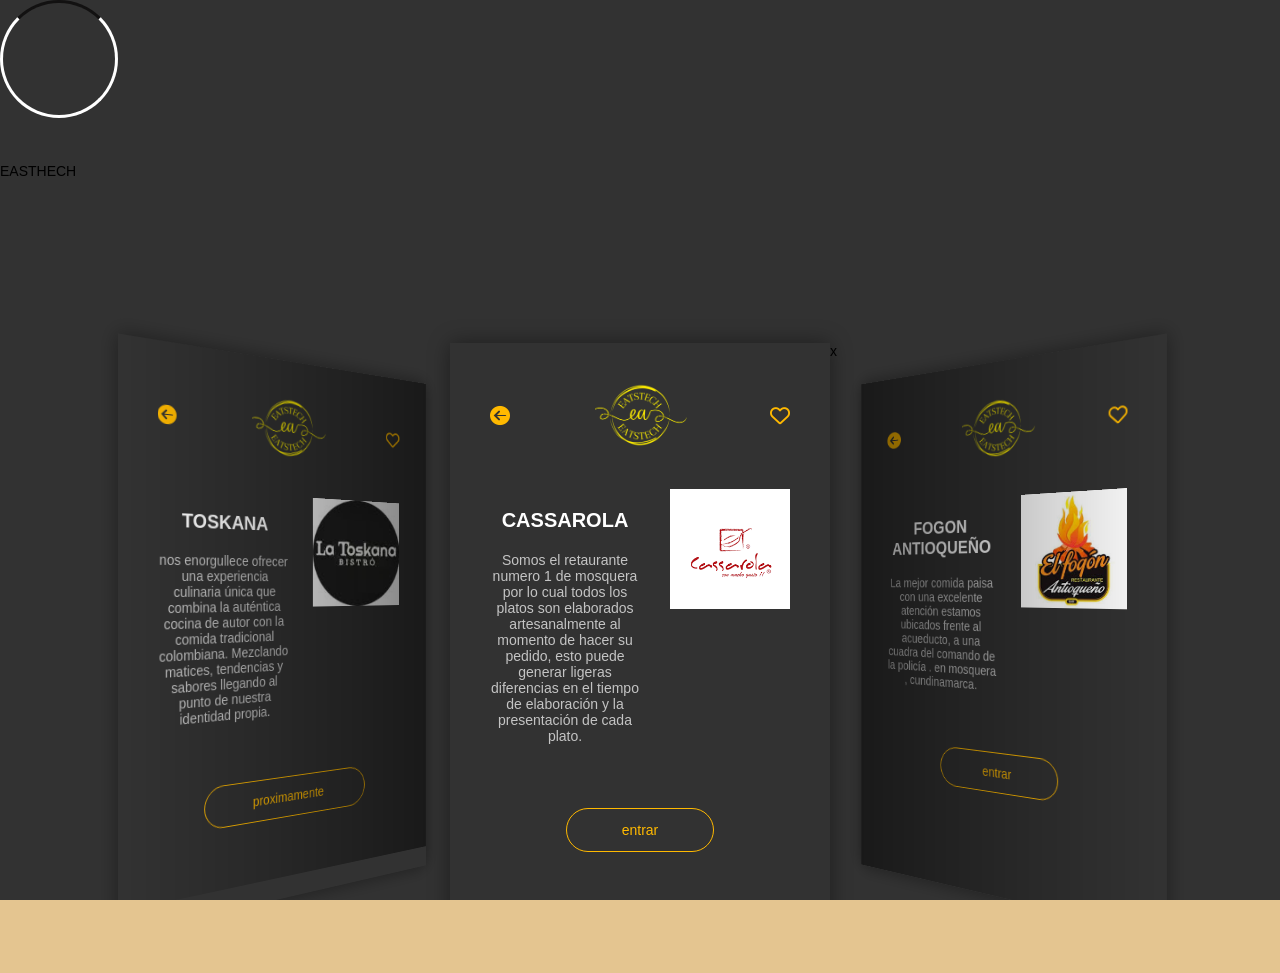
==== pages/index.html @ 960f51e7 "primera version, falta eliminar archivos que no sirven y corregir algunas cosas" ====
<!DOCTYPE html>
<html lang="es">

<head>
    <meta charset="UTF-8">
    <meta name="viewport" content="width=device-width, initial-scale=1.0">
    <title>productos</title>
    <link rel="stylesheet" href="https://cdnjs.cloudflare.com/ajax/libs/font-awesome/6.4.0/css/all.min.css"
        integrity="sha512-iecdLmaskl7CVkqkXNQ/ZH/XLlvWZOJyj7Yy7tcenmpD1ypASozpmT/E0iPtmFIB46ZmdtAc9eNBvH0H/ZpiBw=="
        crossorigin="anonymous" referrerpolicy="no-referrer" />
    <link rel="stylesheet" href="https://cdn.jsdelivr.net/npm/swiper@9/swiper-bundle.min.css" />
    <link rel="stylesheet" href="../assets/css/style1.css">
</head>

<body>
    <div id="preload">
        <div class="preload loaded"></div>
        <div class="circle"></div>
        <p class="text">EASTHECH</p>
    </div>

    <div class="swiper mySwiper">

        <div class="swiper-wrapper">

            <div class="swiper-slide">
                <div class="icons">
                    <i class="fa-solid fa-circle-arrow-left"></i>
                    <img src="../assets/images/logo_producto(1).png" alt="">
                    <i class="fa-regular fa-heart"></i>
                </div>
                <div class="product-content">
                    <div class="product-txt">
                        <h3>CASSAROLA</h3>
                        <p>
                            Somos el retaurante numero 1 de mosquera por lo cual todos los platos son elaborados
                            artesanalmente al momento de hacer su pedido, esto puede generar ligeras diferencias en el
                            tiempo de elaboración y la presentación de cada plato.

                        </p>
                    </div>
                    <div class="product-img">
                        <img src="[data-uri]"
                            alt="">

                    </div>
                </div>
                <a href="./casarolla.html" class="btn-1">entrar</a>
            </div>

            <div class="swiper-slide">
                <div class="icons">
                    <i class="fa-solid fa-circle-arrow-left"></i>
                    <img src="../assets/images/logo_producto(1).png" alt="">
                    <i class="fa-regular fa-heart"></i>
                </div>
                <div class="product-content">
                    <div class="product-txt">
                        <h3>FOGON ANTIOQUEÑO</h3>
                        <p>
                            La mejor comida paisa con una excelente atención estamos ubicados frente al acueducto, a una
                            cuadra del comando de la policía . en mosquera , cundinamarca.

                        </p>
                    </div>
                    <div class="product-img">
                        <img src="[data-uri]"
                            alt="">

                    </div>
                </div>
                <a href="../pages/REDTINDEX.HTML" class="btn-1">entrar</a>
            </div>

            <div class="swiper-slide">
                <div class="icons">
                    <i class="fa-solid fa-circle-arrow-left"></i>
                    <img src="../assets/images/logo_producto(1).png" alt="">
                    <i class="fa-regular fa-heart"></i>
                </div>
                <div class="product-content">
                    <div class="product-txt">
                        <h3>TOSKANA</h3>
                        <p>
                            nos enorgullece ofrecer una experiencia culinaria única que combina la auténtica cocina de
                            autor con la comida tradicional colombiana. Mezclando matices, tendencias y sabores llegando
                            al punto de nuestra identidad propia.
                        </p>
                    </div>
                    <div class="product-img">
                        <img
                            src="[data-uri]">

                    </div>
                </div>
                <a href="./index.html" class="btn-1">proximamente</a>
            </div>

            x
        </div>

    </div>

    <script src="https://cdn.jsdelivr.net/npm/swiper@9/swiper-bundle.min.js"> </script>
    <script>

        window.addEventListener("load", () => {
            const preloader = document.getElementById("preloader");
            preloader.style.opacity = "0";

            setTimeout(() => {
                preloader.style.display = "none";
            }, 500);
        });



        var swiper = new Swiper(".mySwiper", {
            effect: "coverflow",
            grabCursor: true,
            centeredSlides: true,
            slidesPerView: "auto",
            loop: true,
            coverFlowEffect: {
                depth: 500,
                modifier: 1,
                slidesShadows: true,
                rotate: 0,
                stretch: 0
            }

        }

        )
    </script>


</body>

</html>
---- assets/css/style1.css ----
html,

:root {

  /* COLORES */
  --gold-crayola: hsl(38, 61%, 73%);
  --white: hsla(0, 0%, 100%, 1);
  --smoky-black-3: hsla(0, 3%, 7%, 1);
  --eerie-black-3: hsla(180, 2%, 8%, 1);

  /* GRADIENTE DEL TEXTO */
  --loading-text-gradient: linear-gradient(
    90deg,
    transparent 0% 16.66%,
    var(--smoky-black-3) 33.33% 50%,
    transparent 66.66% 75%
  );

  /* TIPOGRAFÍA */
  --weight-bold: 700;

  /* BORDER */
  --radius-circle: 50%;

  /* TRANSICIONES */
  --transition-1: 250ms ease;
  --transition-2: 500ms ease;

}

body{
    position: relative;
    height: 100%;
}
body{
    background-color: #323232;
    font-family: Helvetica Neue, Helvetica;
    font-size: 14px;
    color: #000;
    margin: 0;
    padding: 0;
}

.preload {
  position: fixed;
  top: 0;
  left: 0;
  right: 0;
  bottom: 0;
  background-color: var(--gold-crayola);
  z-index: 10;
  display: grid;
  place-content: center;
  justify-items: center;
  transition: var(--transition-2);
}

.preload > * { transition: var(--transition-1); }

.preload.loaded > * { opacity: 0; }

.preload.loaded {
  transition-delay: 250ms;
  transform: translateY(100%);
}

.circle {
  width: 112px;
  height: 112px;
  border-radius: var(--radius-circle);
  border: 3px solid var(--white);
  border-block-start-color: var(--smoky-black-3);
  margin-block-end: 45px;
  animation: rotate360 1s linear infinite;
}

@keyframes rotate360 {
  0% { transform: rotate(0); }
  100% { transform: rotate(1turn); }
}

.preload .text {
  background-image: var(--loading-text-gradient);
  background-size: 500%;
  font-size: calc(2rem + 3vw);
  font-weight: var(--weight-bold);
  line-height: 1em;
  text-transform: uppercase;
  letter-spacing: 16px;
  padding-inline-start: 16px;
  -webkit-text-fill-color: transparent;
  background-clip: text;
  -webkit-background-clip: text;
  -webkit-text-stroke: 0.5px var(--eerie-black-3);
  animation: loadingText linear 2s infinite;
}

@keyframes loadingText {
  0% { background-position: 100%; }
  100% { background-position: 0%; }
}

.swiper{
    width: 100%;
    padding: 150px 0 50px 0;
}
.swiper-slide{
    width: 300px;
    height: 500px;
    background-color: #323232;
    box-shadow: 0 0 20px rgba(0, 0, 0, 0.4);
    padding: 40px;
    text-align: center;
}
.icons{
    display: flex;
    justify-content: space-between;
    align-items: center;
    margin-bottom: 40px;
}
.icons i {
    font-size: 20px;
    color: #FFB900;
}
.icons img{
    width: 120px;
}
.product-content{
    display: flex;
    justify-content: space-between;
}
.product-txt{
    flex-basis: 50%;
}
.product-txt span{
    font-size: 25px;
    color: #FFB900;
    font-weight: bold;
}
.product-txt h3{
    font-size: 20px;
    color: #FFFFFF;
    text-transform: uppercase;
}
.product-txt p {
    font-size: 14px;
    color: #C4C4C4;
}
.product-img{
    flex-basis: 50%;
    text-align: right;
}
.product-img img{
    width: 120px;
}
.btn-1{
    display: inline-block;
    padding: 13px 55px;
    border: 1px solid #FFB900;
    border-radius: 25px;
    color: #FFB900;
    text-decoration: none;
    margin-top: 50px;
}
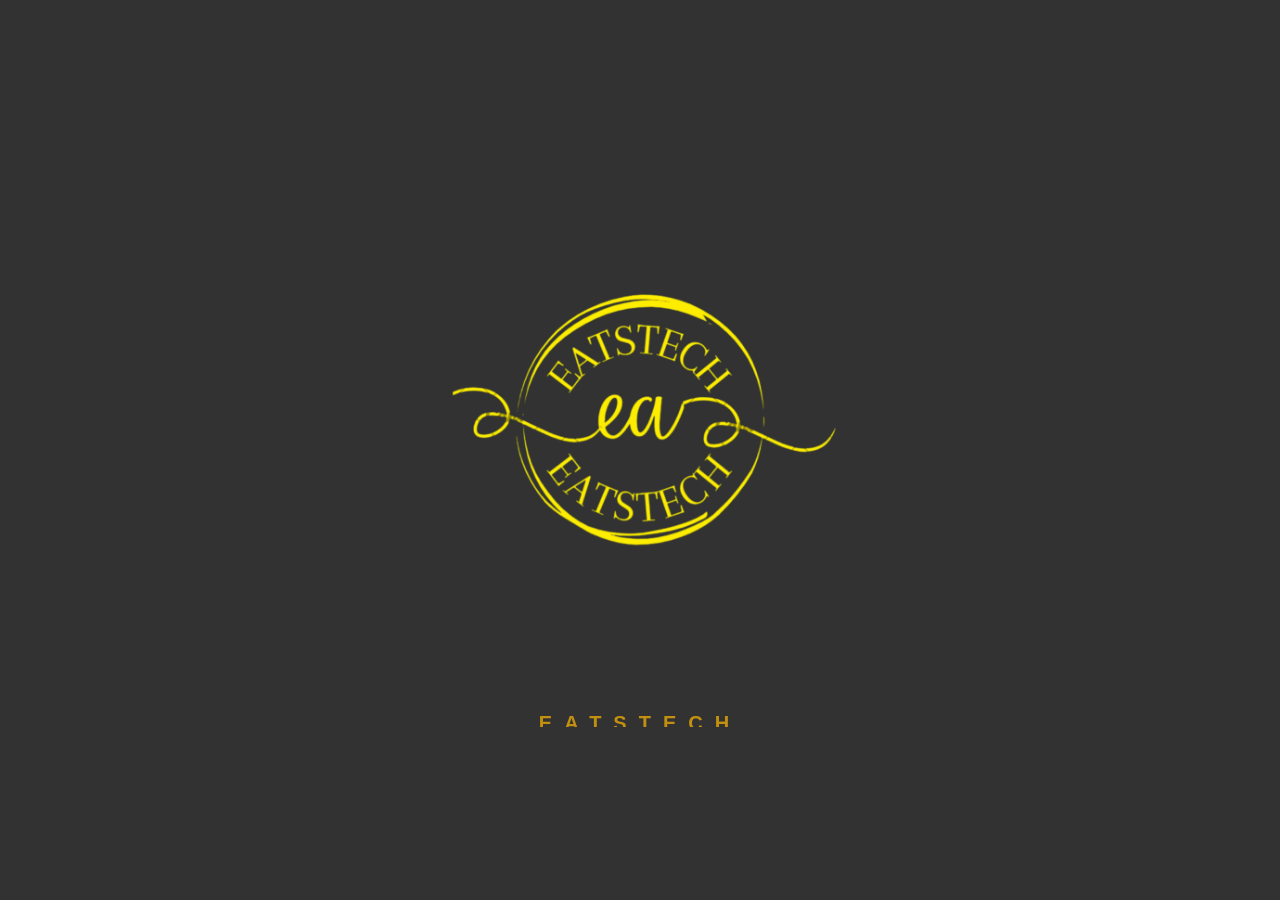
==== commit 94da9776: "agregamos una pantalla de carga y el navbar junto al login" ====
--- a/pages/index.html
+++ b/pages/index.html
@@ -13,11 +13,29 @@
 </head>
 
 <body>
-    <div id="preload">
-        <div class="preload loaded"></div>
-        <div class="circle"></div>
-        <p class="text">EASTHECH</p>
+
+
+    <div class="loading-page">
+        <img id="svg" src="../assets/images/logo.png" alt="Logo">
+        <div class="name-container">
+            <div class="logo-name">EATSTECH</div>
+        </div>
     </div>
+
+ <nav class="navbar">
+    <div class="nav-container">
+        <img src="../assets/images/logo.png" alt="Logo" class="nav-logo">
+        <ul class="nav-links">
+            <li><a href="#">Home</a></li>
+            <li><a href="#">Servicios</a></li>
+            <li><a href="#">Sobre Nosotros</a></li>
+            <li><a href="#">Contáctanos</a></li>
+        </ul>
+        <div class="nav-buttons">
+            <a href="/Eatstech\modules\usuarios\iniciodesesion.php" class="btn-login">Login</a>
+        </div>
+    </div>
+ </nav>
 
     <div class="swiper mySwiper">
 
@@ -69,7 +87,7 @@
 
                     </div>
                 </div>
-                <a href="../pages/REDTINDEX.HTML" class="btn-1">entrar</a>
+                <a href="./index.html" class="btn-1">Proximamente</a>
             </div>
 
             <div class="swiper-slide">
@@ -101,19 +119,9 @@
 
     </div>
 
+    <script src="https://cdnjs.cloudflare.com/ajax/libs/gsap/3.12.2/gsap.min.js"></script>
     <script src="https://cdn.jsdelivr.net/npm/swiper@9/swiper-bundle.min.js"> </script>
     <script>
-
-        window.addEventListener("load", () => {
-            const preloader = document.getElementById("preloader");
-            preloader.style.opacity = "0";
-
-            setTimeout(() => {
-                preloader.style.display = "none";
-            }, 500);
-        });
-
-
 
         var swiper = new Swiper(".mySwiper", {
             effect: "coverflow",
@@ -131,7 +139,40 @@
 
         }
 
-        )
+        );
+
+        // Agrega la clase 'loading' al body al inicio
+        document.body.classList.add("loading");
+
+        gsap.fromTo(
+            ".logo-name",
+            { y: 50, opacity: 0 },
+            { y: 0, opacity: 1, duration: 2, delay: 0.5 }
+        );
+
+        gsap.fromTo(
+            "#svg",
+            { scale: 0.5, opacity: 0 },
+            { scale: 1, opacity: 1, duration: 1.5, ease: "back.out(1.7)" }
+        );
+
+        gsap.fromTo(
+            ".loading-page",
+            { opacity: 1 },
+            {
+                opacity: 0,
+                duration: 1.5,
+                delay: 2.5,
+                onComplete: () => {
+                    // Cuando termina la animación, oculta la pantalla
+                    // y muestra el contenido
+                    document.querySelector(".loading-page").style.display = "none";
+                    document.querySelector(".swiper").style.visibility = "visible";
+                    document.body.classList.remove("loading");
+                }
+            }
+        );
+
     </script>
 
 
--- a/assets/css/style1.css
+++ b/assets/css/style1.css
@@ -1,33 +1,4 @@
 html,
-
-:root {
-
-  /* COLORES */
-  --gold-crayola: hsl(38, 61%, 73%);
-  --white: hsla(0, 0%, 100%, 1);
-  --smoky-black-3: hsla(0, 3%, 7%, 1);
-  --eerie-black-3: hsla(180, 2%, 8%, 1);
-
-  /* GRADIENTE DEL TEXTO */
-  --loading-text-gradient: linear-gradient(
-    90deg,
-    transparent 0% 16.66%,
-    var(--smoky-black-3) 33.33% 50%,
-    transparent 66.66% 75%
-  );
-
-  /* TIPOGRAFÍA */
-  --weight-bold: 700;
-
-  /* BORDER */
-  --radius-circle: 50%;
-
-  /* TRANSICIONES */
-  --transition-1: 250ms ease;
-  --transition-2: 500ms ease;
-
-}
-
 body{
     position: relative;
     height: 100%;
@@ -41,68 +12,118 @@
     padding: 0;
 }
 
-.preload {
-  position: fixed;
-  top: 0;
-  left: 0;
-  right: 0;
-  bottom: 0;
-  background-color: var(--gold-crayola);
-  z-index: 10;
-  display: grid;
-  place-content: center;
-  justify-items: center;
-  transition: var(--transition-2);
+body.loading {
+    overflow: hidden;
 }
 
-.preload > * { transition: var(--transition-1); }
-
-.preload.loaded > * { opacity: 0; }
-
-.preload.loaded {
-  transition-delay: 250ms;
-  transform: translateY(100%);
+.loading-page {
+    position: fixed;
+    top: 0;
+    left: 0;
+    z-index: 9999;
+    background: #323232; /* mismo color de tu body */
+    height: 100vh;
+    width: 100%;
+    display: flex;
+    flex-direction: column;
+    align-items: center;
+    justify-content: center;
+    gap: 1.5rem;
 }
 
-.circle {
-  width: 112px;
-  height: 112px;
-  border-radius: var(--radius-circle);
-  border: 3px solid var(--white);
-  border-block-start-color: var(--smoky-black-3);
-  margin-block-end: 45px;
-  animation: rotate360 1s linear infinite;
+#svg {
+    height: 500px;
+    width: 500px;
+    object-fit: contain;
 }
 
-@keyframes rotate360 {
-  0% { transform: rotate(0); }
-  100% { transform: rotate(1turn); }
+.name-container {
+    height: 30px;
+    overflow: hidden;
 }
 
-.preload .text {
-  background-image: var(--loading-text-gradient);
-  background-size: 500%;
-  font-size: calc(2rem + 3vw);
-  font-weight: var(--weight-bold);
-  line-height: 1em;
-  text-transform: uppercase;
-  letter-spacing: 16px;
-  padding-inline-start: 16px;
-  -webkit-text-fill-color: transparent;
-  background-clip: text;
-  -webkit-background-clip: text;
-  -webkit-text-stroke: 0.5px var(--eerie-black-3);
-  animation: loadingText linear 2s infinite;
+.logo-name {
+    color: #FFB900;
+    font-size: 20px;
+    letter-spacing: 12px;
+    text-transform: uppercase;
+    font-weight: bolder;
+    opacity: 0;
 }
 
-@keyframes loadingText {
-  0% { background-position: 100%; }
-  100% { background-position: 0%; }
+.navbar {
+    position: fixed;
+    top: 20px;
+    left: 50%;
+    transform: translateX(-50%);
+    z-index: 999;
+    width: 90%;
+    max-width: 900px;
+}
+
+.nav-container {
+    background-color: #1a1a1a;
+    border-radius: 50px;
+    padding: 10px 20px;
+    display: flex;
+    align-items: center;
+    justify-content: space-between;
+    gap: 20px;
+    box-shadow: 0 4px 20px rgba(0, 0, 0, 0.4);
+}
+
+.nav-logo {
+    height: 35px;
+    width: 35px;
+    object-fit: contain;
+    border-radius: 50%;
+}
+
+.nav-links {
+    display: flex;
+    list-style: none;
+    gap: 25px;
+    margin: 0;
+    padding: 0;
+}
+
+.nav-links a {
+    color: #fff;
+    text-decoration: none;
+    font-size: 13px;
+    font-family: Helvetica Neue, Helvetica;
+    transition: color 0.3s ease;
+}
+
+.nav-links a:hover {
+    color: #FFB900;
+}
+
+.nav-buttons {
+    display: flex;
+    gap: 10px;
+    align-items: center;
+}
+
+.btn-login {
+    background-color: #FFB900;
+    color: #000;
+    padding: 7px 18px;
+    border-radius: 50px;
+    text-decoration: none;
+    font-size: 13px;
+    font-weight: bold;
+    transition: background-color 0.3s ease;
+}
+
+.btn-login:hover {
+    background-color: #e0a800;
 }
 
 .swiper{
     width: 100%;
     padding: 150px 0 50px 0;
+    visibility: hidden;
 }
 .swiper-slide{
     width: 300px;
@@ -111,6 +132,7 @@
     box-shadow: 0 0 20px rgba(0, 0, 0, 0.4);
     padding: 40px;
     text-align: center;
+    border-radius: 20px;
 }
 .icons{
     display: flex;
